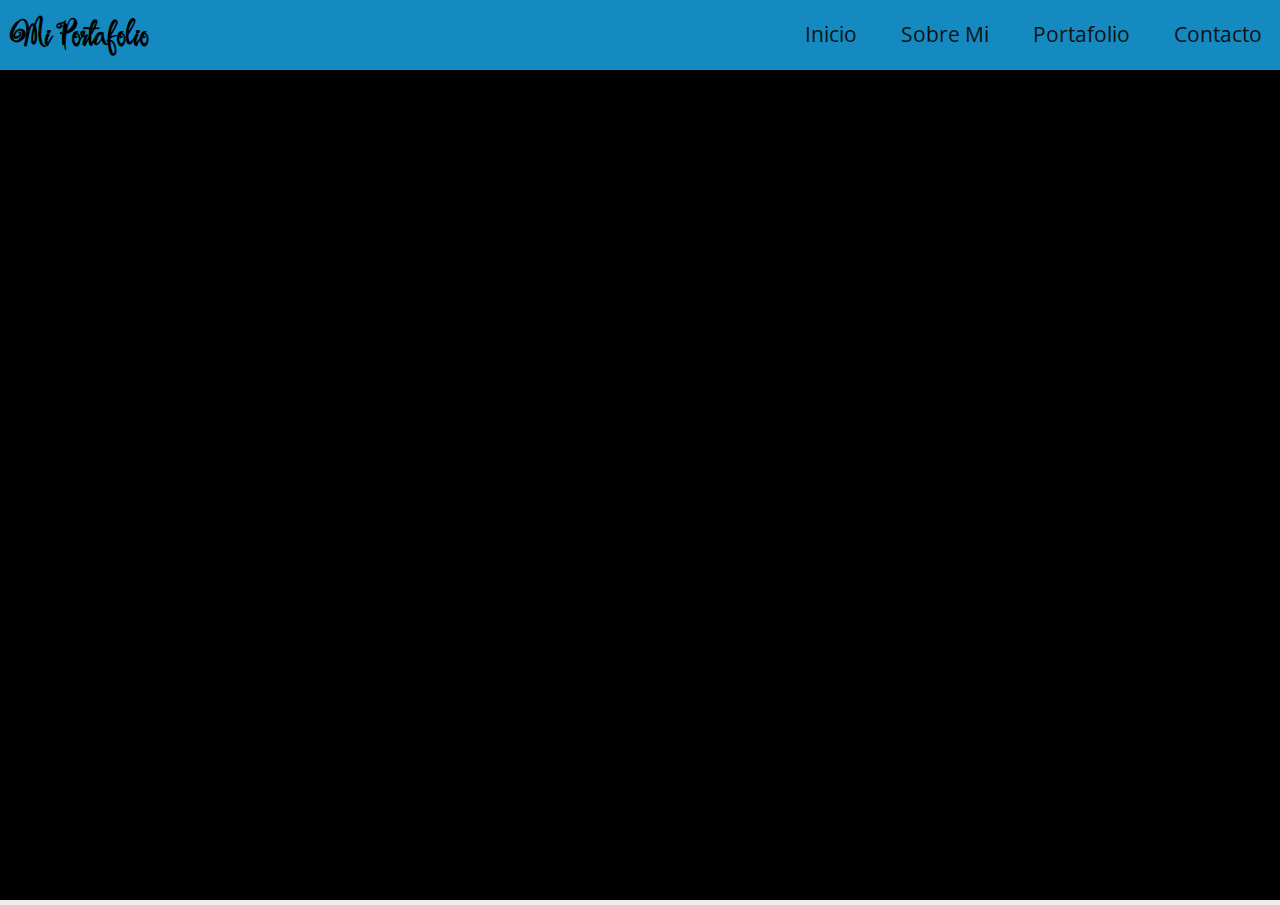
==== html/Portafolio.html @ 103e92a9 "Portafolio" ====
<!DOCTYPE html>
<html lang="en">
<head>
    <meta charset="UTF-8">
    <meta http-equiv="X-UA-Compatible" content="IE=edge">
    <meta name="viewport" content="width=device-width, initial-scale=1.0">
    <title>Portafolio</title>
    <link rel="stylesheet" href="./css/Portafolio.css">
    <link rel="preconnect" href="https://fonts.googleapis.com">
<link rel="preconnect" href="https://fonts.gstatic.com" crossorigin>
<link href="https://fonts.googleapis.com/css2?family=Festive&family=Open+Sans:wght@300;400;500;700&display=swap"
 rel="stylesheet">

</head>
<body>
    <header>
        <div id="logo" class="item">
            <h1>Mi Portafolio</h1>
        </div>
        <nav>
             <ul>
                 <li>
                     <a href="#">Inicio</a>
                 </li>
                 <li>
                     <a href="#">Sobre Mi</a>
                 </li>
                 <li>
                     <a href="#">Portafolio</a>
                    </li>
                    <li>
                        <a href="#">Contacto</a>
                    </li>
             </ul>
        </nav>
    </header>
    <section id="main">
        
            <video autoplay muted playsinline loop preload="auto">
                <source src="./img/Demo Reel 2020 - Filmmaker _ Editor _ Cinematographer - Ridder Films.mp4"
                type="video/mp4">
            </video>
        
    </section>
</body>
</html>
---- html/css/Portafolio.css ----
:root{
    --main-color: #148ac0;
    --text-color:#101314;
}
*{
margin: 0px;
padding: 0px;
}
body{
    background-color: rgb(238, 238, 238);
    font-family: 'Open Sans', sans-serif;
}
h1, h2, h3, h4{
    font-family: 'Festive', cursive;
}
header{
    width: 100%;
    height: 70px;
    background-color: var(--main-color);
    display: flex;
    justify-content: space-between;
    position: fixed;
    z-index: 4;
}
header #logo{
    margin: 10px;
    margin-left: 10px;
    width: 200px;
    
}
header nav{
    margin: 10px;
    margin-right: 10px;
    width: 500px;
   
}
header nav ul li{
    display: inline-block;
    list-style: none;
    margin-left: 30px;
    margin-top: 5px;
    padding: 5px;
    transform: 0.5s ease-in all;
}
header nav ul li a{
    font-size: 1.3rem;
    text-decoration: none;
    color: var(--text-color);
}
header nav ul li:hover{
    opacity: 0.8;
    background-color: white;
   border-radius: 5px;
}
header nav ul li a:hover{
    color: var(--main-color);
}
section#main{
    background-color: black;
    height: 100vh;
}
#main video{
    width: 100%;
    height: 100%;
}
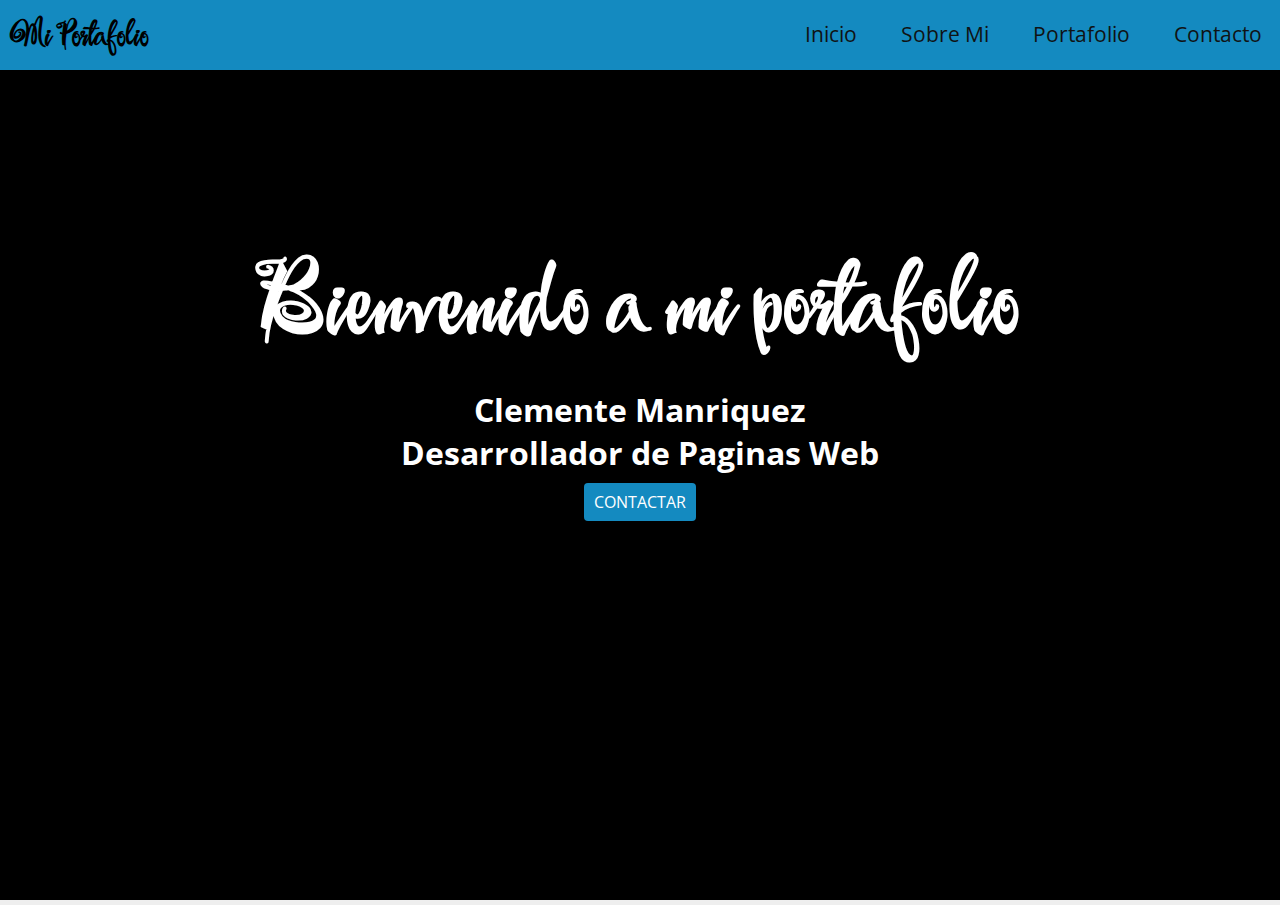
==== commit ed821e14: "ayer" ====
--- a/html/Portafolio.html
+++ b/html/Portafolio.html
@@ -40,7 +40,14 @@
                 <source src="./img/Demo Reel 2020 - Filmmaker _ Editor _ Cinematographer - Ridder Films.mp4"
                 type="video/mp4">
             </video>
-        
+        <div id="overlay">
+            <h2>Bienvenido a mi portafolio</h2>
+            <h3>Clemente Manriquez <br> 
+                Desarrollador de Paginas Web<br>
+                <a href="#" class="btn btnprimary">Contactar</a>
+            </h3>
+                
+        </div>
     </section>
 </body>
 </html>--- a/html/css/Portafolio.css
+++ b/html/css/Portafolio.css
@@ -62,4 +62,48 @@
 #main video{
     width: 100%;
     height: 100%;
-}+}
+#main #overlay{
+    width: 100%;
+    height: 100%;
+    background-color: rgb(0, 0, 0, 0.8);
+    /*background-image: url(../img/Patron.png);*/
+    position: absolute;
+    top: 0;
+    left: 0;
+    z-index: 3;
+  /*  opacity: 0.2;*/
+
+    }
+    #main #overlay h2{
+        margin-top: 225px;
+        color: white;
+        text-align: center;
+        font-size: 6rem;
+    }
+    #main #overlay h3{
+        color: white;
+        text-align: center;
+        font-family: 'Open Sans', sans-serif;
+        font-size: 2rem;
+    }
+    .btn{
+        width: 180px;
+        height: 50px;
+        border: none;
+        border-radius: 4px;
+        padding: 8px;
+        font-size: 1rem;
+        font-weight: lighter;
+        padding-left: 10px;
+        padding-right: 10px;
+    }
+    .btnprimary{
+        background-color: var(--main-color);
+        color: white;
+        text-transform: uppercase;
+    }
+    a.btn{
+        text-decoration: none;
+
+    }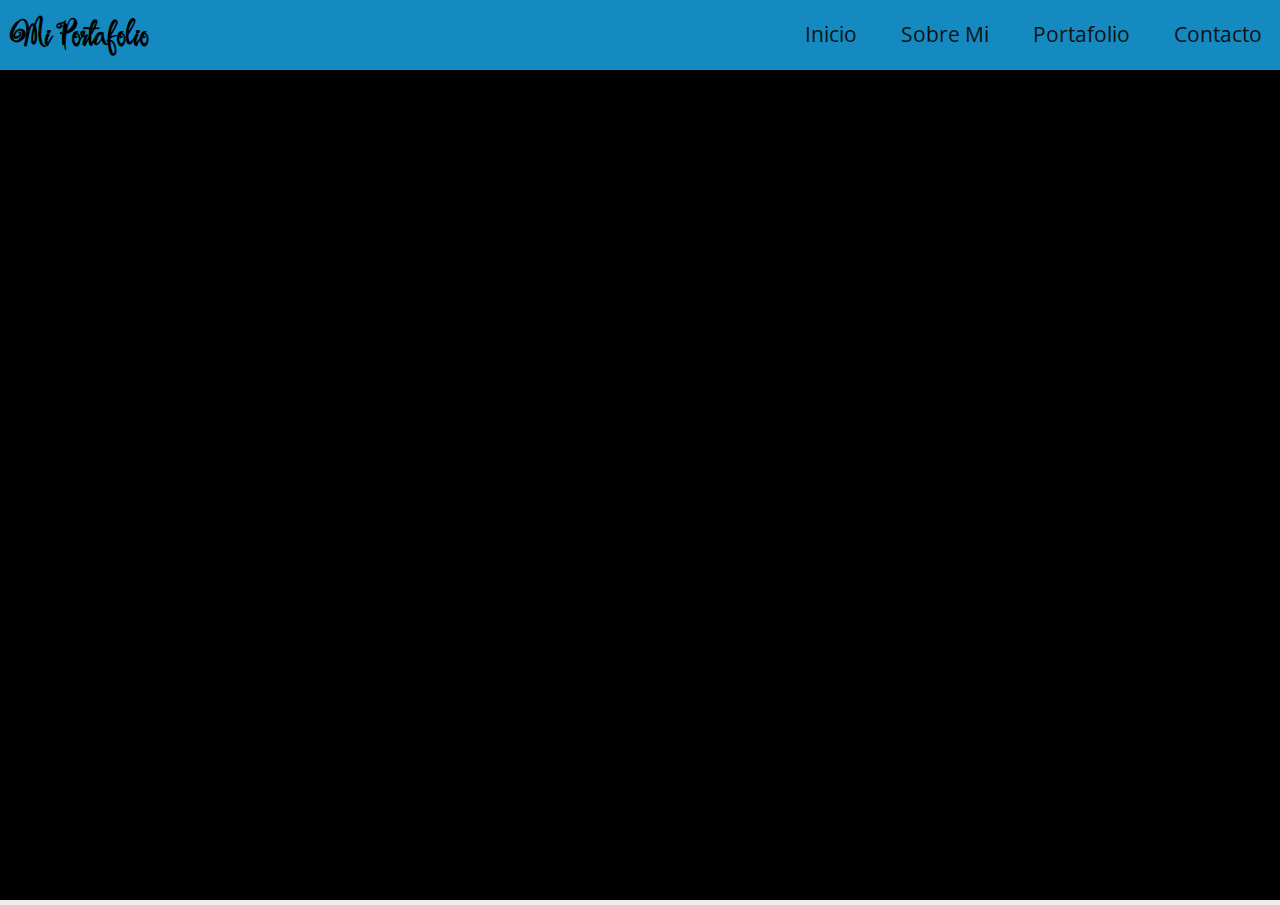
==== commit 44d2837a: "Revert "ayer"" ====
--- a/html/Portafolio.html
+++ b/html/Portafolio.html
@@ -40,14 +40,7 @@
                 <source src="./img/Demo Reel 2020 - Filmmaker _ Editor _ Cinematographer - Ridder Films.mp4"
                 type="video/mp4">
             </video>
-        <div id="overlay">
-            <h2>Bienvenido a mi portafolio</h2>
-            <h3>Clemente Manriquez <br> 
-                Desarrollador de Paginas Web<br>
-                <a href="#" class="btn btnprimary">Contactar</a>
-            </h3>
-                
-        </div>
+        
     </section>
 </body>
 </html>--- a/html/css/Portafolio.css
+++ b/html/css/Portafolio.css
@@ -62,48 +62,4 @@
 #main video{
     width: 100%;
     height: 100%;
-}
-#main #overlay{
-    width: 100%;
-    height: 100%;
-    background-color: rgb(0, 0, 0, 0.8);
-    /*background-image: url(../img/Patron.png);*/
-    position: absolute;
-    top: 0;
-    left: 0;
-    z-index: 3;
-  /*  opacity: 0.2;*/
-
-    }
-    #main #overlay h2{
-        margin-top: 225px;
-        color: white;
-        text-align: center;
-        font-size: 6rem;
-    }
-    #main #overlay h3{
-        color: white;
-        text-align: center;
-        font-family: 'Open Sans', sans-serif;
-        font-size: 2rem;
-    }
-    .btn{
-        width: 180px;
-        height: 50px;
-        border: none;
-        border-radius: 4px;
-        padding: 8px;
-        font-size: 1rem;
-        font-weight: lighter;
-        padding-left: 10px;
-        padding-right: 10px;
-    }
-    .btnprimary{
-        background-color: var(--main-color);
-        color: white;
-        text-transform: uppercase;
-    }
-    a.btn{
-        text-decoration: none;
-
-    }+}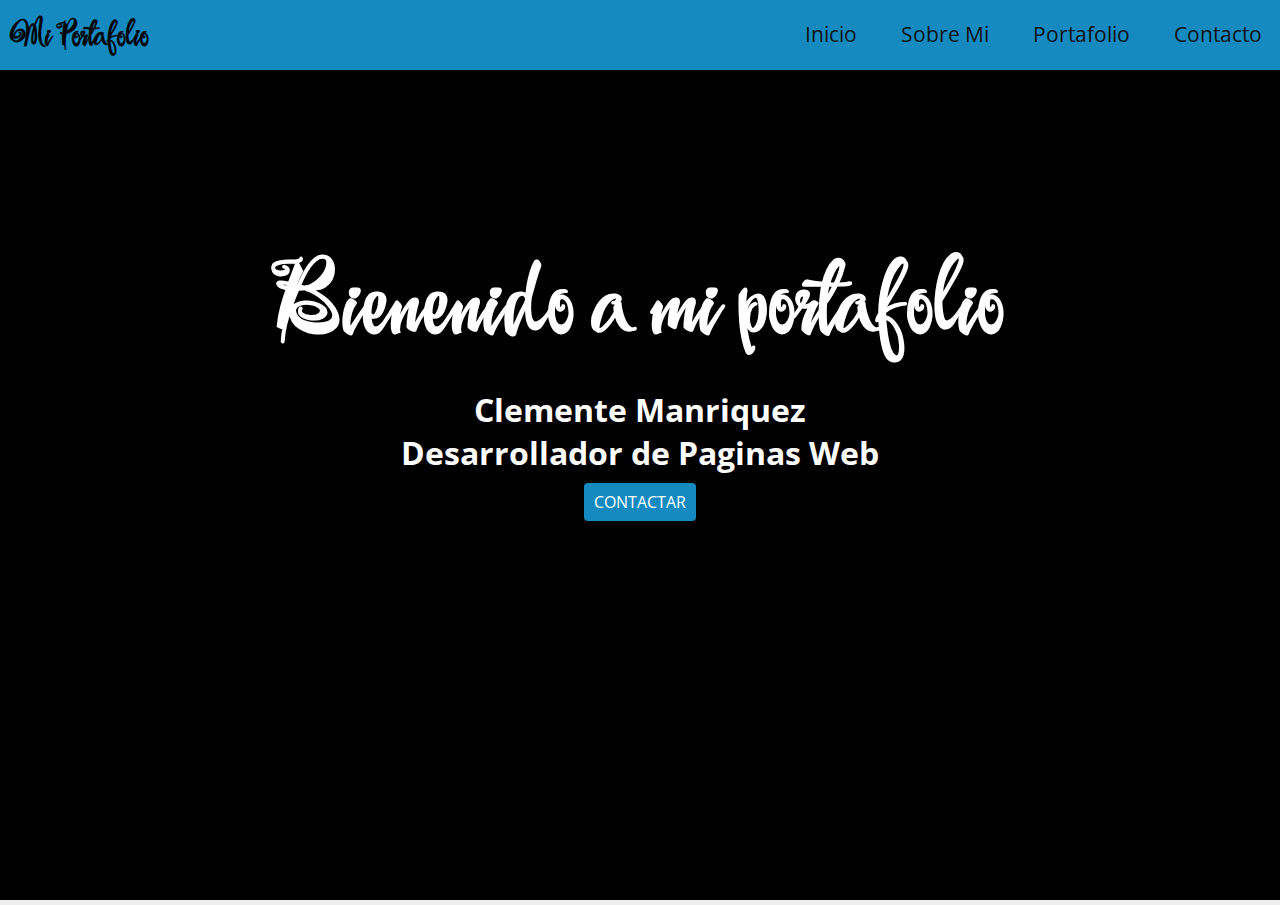
==== commit b817efc5: "Portafolio" ====
--- a/html/Portafolio.html
+++ b/html/Portafolio.html
@@ -40,7 +40,14 @@
                 <source src="./img/Demo Reel 2020 - Filmmaker _ Editor _ Cinematographer - Ridder Films.mp4"
                 type="video/mp4">
             </video>
-        
+        <div id="overlay">
+            <h2>Bienenido a mi portafolio</h2>
+            <h3>Clemente Manriquez <br> 
+                Desarrollador de Paginas Web<br>
+                <a href="#" class="btn btnprimary">Contactar</a>
+            </h3>
+                
+        </div>
     </section>
 </body>
 </html>--- a/html/css/Portafolio.css
+++ b/html/css/Portafolio.css
@@ -62,4 +62,48 @@
 #main video{
     width: 100%;
     height: 100%;
-}+}
+#main #overlay{
+    width: 100%;
+    height: 100%;
+    background-color: rgb(0, 0, 0, 0.8);
+    /*background-image: url(../img/Patron.png);*/
+    position: absolute;
+    top: 0;
+    left: 0;
+    z-index: 3;
+  /*  opacity: 0.2;*/
+
+    }
+    #main #overlay h2{
+        margin-top: 225px;
+        color: white;
+        text-align: center;
+        font-size: 6rem;
+    }
+    #main #overlay h3{
+        color: white;
+        text-align: center;
+        font-family: 'Open Sans', sans-serif;
+        font-size: 2rem;
+    }
+    .btn{
+        width: 180px;
+        height: 50px;
+        border: none;
+        border-radius: 4px;
+        padding: 8px;
+        font-size: 1rem;
+        font-weight: lighter;
+        padding-left: 10px;
+        padding-right: 10px;
+    }
+    .btnprimary{
+        background-color: var(--main-color);
+        color: white;
+        text-transform: uppercase;
+    }
+    a.btn{
+        text-decoration: none;
+
+    }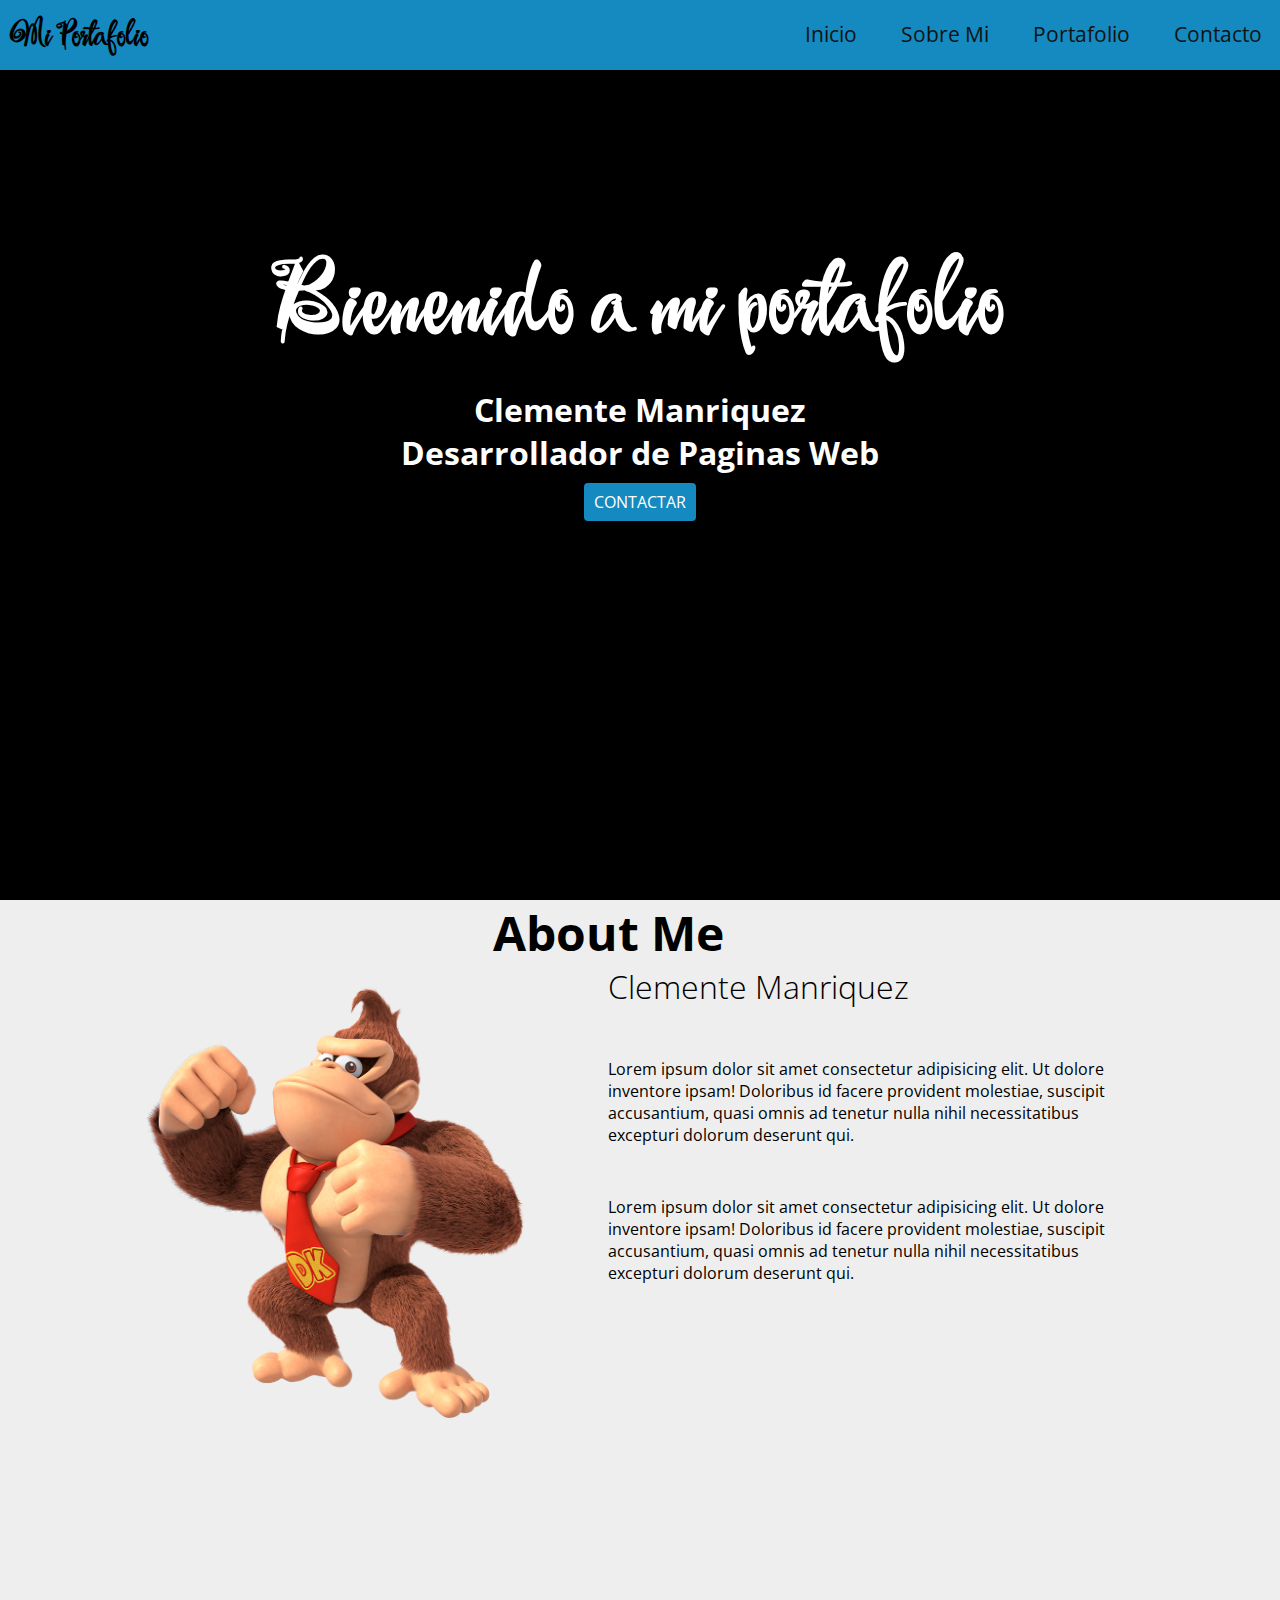
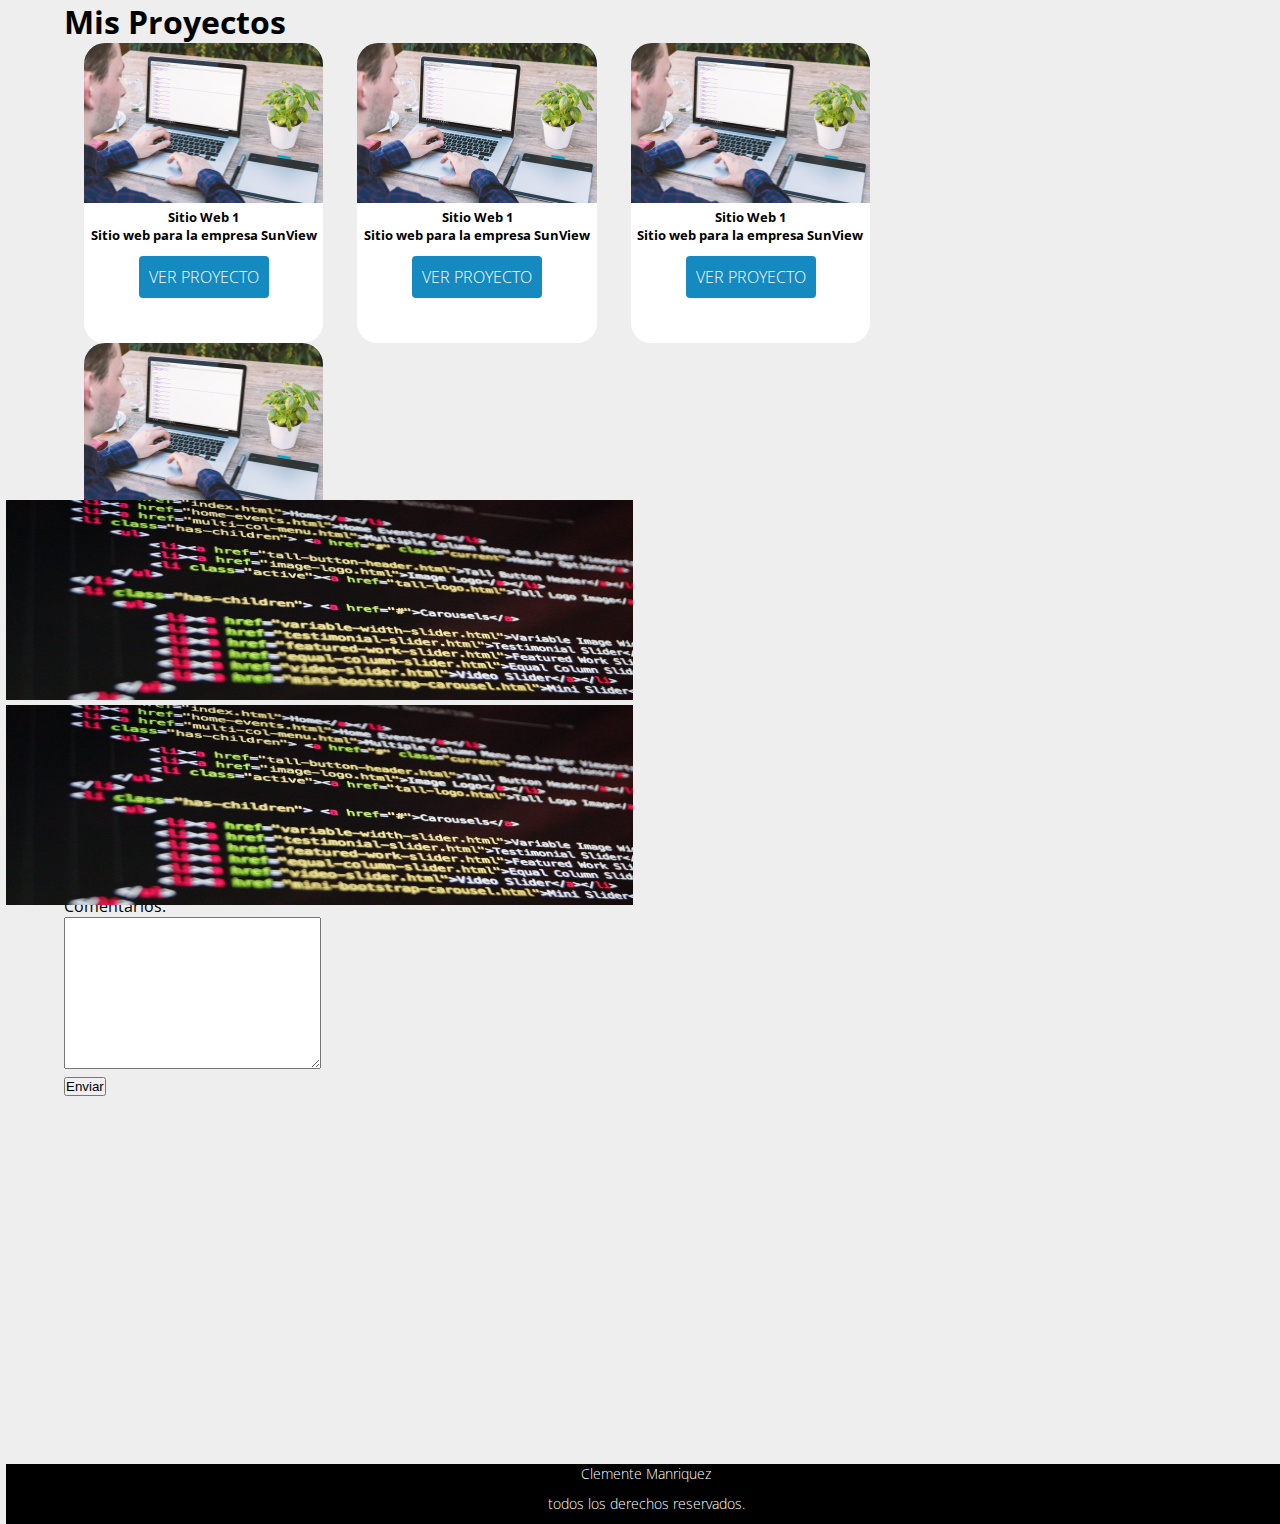
==== commit 30628cdd: "Portafolio 1.2" ====
--- a/html/Portafolio.html
+++ b/html/Portafolio.html
@@ -49,5 +49,100 @@
                 
         </div>
     </section>
+    <section id="about">
+        <h2>About Me</h2>
+        <div class="col">
+            <img src="./img/personaje.png" alt="">
+        </div>
+        <div class="col">
+            <h2>Clemente Manriquez</h2>
+            <p>
+                Lorem ipsum dolor sit amet consectetur adipisicing elit. 
+                Ut dolore inventore ipsam! Doloribus id facere provident molestiae, 
+                suscipit accusantium, quasi omnis ad tenetur nulla nihil necessitatibus excepturi dolorum deserunt qui.
+            </p>
+            <p>
+                Lorem ipsum dolor sit amet consectetur adipisicing elit. 
+                Ut dolore inventore ipsam! Doloribus id facere provident molestiae, 
+                suscipit accusantium, quasi omnis ad tenetur nulla nihil necessitatibus excepturi dolorum deserunt qui.
+            </p>
+        </div> 
+
+    </section>
+    <section>
+        <div id="proyectos">
+            <h2>Mis Proyectos</h2>
+            <div class="sitio"> 
+                 <img src="./img/bullet-457334_1920.png" alt="">
+                 <h3>Sitio Web 1 <br> Sitio web para la empresa SunView</h3>
+                 <br>
+                 <a href="#" class="btn1 btnSecondary">Ver Proyecto</a>
+        </div>
+            <div class="sitio">
+                 <img src="./img/bullet-457334_1920.png" alt="">  <br>
+                 <h3>Sitio Web 1 <br> Sitio web para la empresa SunView</h3>
+                 <br>
+                 <a href="#" class="btn1 btnSecondary">Ver Proyecto</a>
+        </div>
+            <div class="sitio">
+                 <img src="./img/bullet-457334_1920.png" alt=""> <br>
+                 <h3>Sitio Web 1 <br> Sitio web para la empresa SunView</h3>
+                 <br>
+                 <a href="#" class="btn1 btnSecondary">Ver Proyecto</a>   
+        </div>
+            <div class="sitio">
+                 <img src="./img/bullet-457334_1920.png" alt=""> <br>
+                 <h3>Sitio Web 1 <br> Sitio web para la empresa SunView</h3>
+                 <br>
+                 <a href="#" class="btn1 btnSecondary">Ver Proyecto</a>
+        </div>
+            
+        </div>
+        </div>
+    </section>
+
+  
+        <div id="imagen">
+            <div class="hack">
+                <img src="./img/hacker-5471975_1280.png" alt="">
+            </div>
+            <div class="hack">
+                <img src="./img/hacker-5471975_1280.png" alt="">
+            </div>
+         </div>
+
+        <section>
+            <div id="contacto">
+              <div class="formularioymap">
+                <h2>
+                  Contacto  
+                </h2>  
+                <form action="#">
+                    <label for="fname">Nombre:</label><br>
+                    <input type="text" id="fname" name="Nombre" value=""><br>
+                    <label for="lname">Apellido:</label><br>
+                    <input type="text" id="lname" name="Apellido" value=""><br>
+                    <label for="lname">Comentarios:</label><br>
+                    <textarea name="message" rows="10" cols="30"></textarea><br>
+                    <input type="submit" value="Enviar">
+                  </form> 
+              </div>
+              <div class="formularioymap">
+                <iframe src="https://www.google.com/maps/embed?pb=!1m18!1m12!1m3!1d700.1599026232178!2d-107.88327427082598!3d30.395654555632557!2m3!1f0!2f0!3f0!3m2!1i1024!2i768!4f13.1!3m3!1m2!1s0x86dcad3f83683341%3A0xe471b426f5791dc!2sIgnacio%20Vallarta%204705%2C%20Ampliaci%C3%B3n%20Heroes%20de%20La%20Reforma%2C%2031777%20Nuevo%20Casas%20Grandes%2C%20Chih.!5e1!3m2!1ses-419!2smx!4v1634745759652!5m2!1ses-419!2smx"
+                width="100%" height="300px" style="border:0;" allowfullscreen="" loading="lazy"></iframe>
+              </div>   
+         </div>
+        </section>  
+        <section><div id="inf">
+            <div class="in">
+           <h3>Clemente Manriquez </h3> 
+            </div>
+            <div class="in">
+               <h3> todos los derechos reservados.</h3>
+            </div>
+        </div>
+    </section>
+        
+    
 </body>
 </html>--- a/html/css/Portafolio.css
+++ b/html/css/Portafolio.css
@@ -58,10 +58,11 @@
 section#main{
     background-color: black;
     height: 100vh;
+    overflow: hidden;
 }
 #main video{
-    width: 100%;
-    height: 100%;
+    min-width: 100%;
+    min-height: 100%;
 }
 #main #overlay{
     width: 100%;
@@ -75,19 +76,19 @@
   /*  opacity: 0.2;*/
 
     }
-    #main #overlay h2{
+#main #overlay h2{
         margin-top: 225px;
         color: white;
         text-align: center;
         font-size: 6rem;
-    }
-    #main #overlay h3{
+}
+#main #overlay h3{
         color: white;
         text-align: center;
         font-family: 'Open Sans', sans-serif;
         font-size: 2rem;
-    }
-    .btn{
+}
+.btn{
         width: 180px;
         height: 50px;
         border: none;
@@ -97,13 +98,160 @@
         font-weight: lighter;
         padding-left: 10px;
         padding-right: 10px;
-    }
-    .btnprimary{
+ }
+.btnprimary{
         background-color: var(--main-color);
         color: white;
         text-transform: uppercase;
-    }
-    a.btn{
+}
+a.btn{
         text-decoration: none;
 
-    }+}
+#about, #contacto{
+        width: 85%;
+        height: 700px;
+        padding-left: 5%;
+        padding-right: 5%;
+}
+#about .col, #conrtacto .col{
+    float: left;
+    width: 50%;
+}
+#about > h2{
+ text-align: center;
+ font-size: 3rem;
+ padding-top: 30;
+ font-family: 'Open Sans', sans-serif;
+}
+#about > .col > h2{
+    font-size: 2rem;
+    font-family: 'Open Sans', sans-serif;
+    font-weight: lighter; 
+}
+#about .col img{
+    width: 70%;
+    display: block;
+    margin: 20px auto;
+}
+#about .col p{
+    margin-top: 50px;
+}
+#proyectos{
+    width: 85%;
+    height: 500px;
+    padding-left: 5%;
+    padding-right: 5%;
+}
+ #proyectos >h2{
+    font-size: 2rem;
+    font-family: 'Open Sans', sans-serif;
+    font-weight: bold; 
+}
+#proyectos .sitio{
+    background-color:white;
+    width: 22%;
+    height: 300px;
+    display: inline-block;
+    margin-left: 20px;
+    margin-right: 10px;
+    border-radius:20px;
+}
+
+.sitio img{
+    width:100%;
+    border-radius: 21px 21px 0px 0px;
+}
+#proyectos .sitio > h3{
+    text-align: center;
+    font-size: 0.8rem;
+    font-family: 'Open Sans', sans-serif;
+
+}
+.btn1{
+    width: 150px;
+    height: 25px;
+    border: none;
+    border-radius: 4px;
+    padding: 10px;
+    font-size: 1rem;
+    font-weight: lighter;
+    padding-left: 10px;
+    padding-right: 10px;
+    margin-left: 55px;
+    margin-right: 20px;
+    
+    
+  
+
+}
+.btnSecondary{
+    background-color: var(--main-color);
+    color: white;
+    text-transform: uppercase;
+}
+a.btn1{
+    text-decoration: none;
+
+}
+#imagen{
+    
+    width: 100%;
+    height: 200px;
+    
+}
+#imagen .hack{
+    width: 25%;
+    height: 200px;
+    display:initial;
+    margin-left: 6px;
+    margin-right: 5px;
+    
+    
+   
+}
+.hack img{
+    width: 49%;
+    height: 200px;
+}
+#contacto, #formularioymap{
+    width: 85%;
+    height: 700px;
+    padding-top: 5%;
+    padding-left: 5%;
+    padding-right: 5%;
+}
+#contacto .formularioymap{
+float: left;
+width: 50%;
+}
+#contacto .formularioymap > h2{
+text-align: center;
+font-size: 3rem;
+padding-top: 30;
+font-family: 'Open Sans', sans-serif;
+}
+#contacto > .formularioymap > h2{
+font-size: 2rem;
+font-family: 'Open Sans', sans-serif;
+font-weight: lighter;
+}
+#inf{
+    width: 100%;
+    height: 30px;
+  
+}
+#inf .in{
+    width: 100%;
+    height: 30px;
+    background-color: black;
+    margin-left: 6px;
+    margin-right: 6px;
+}
+#inf >.in h3{
+    font-size: 0.9rem;
+    font-family: 'Open Sans', sans-serif;
+    font-weight: lighter;
+    color: white;
+    text-align: center;
+}